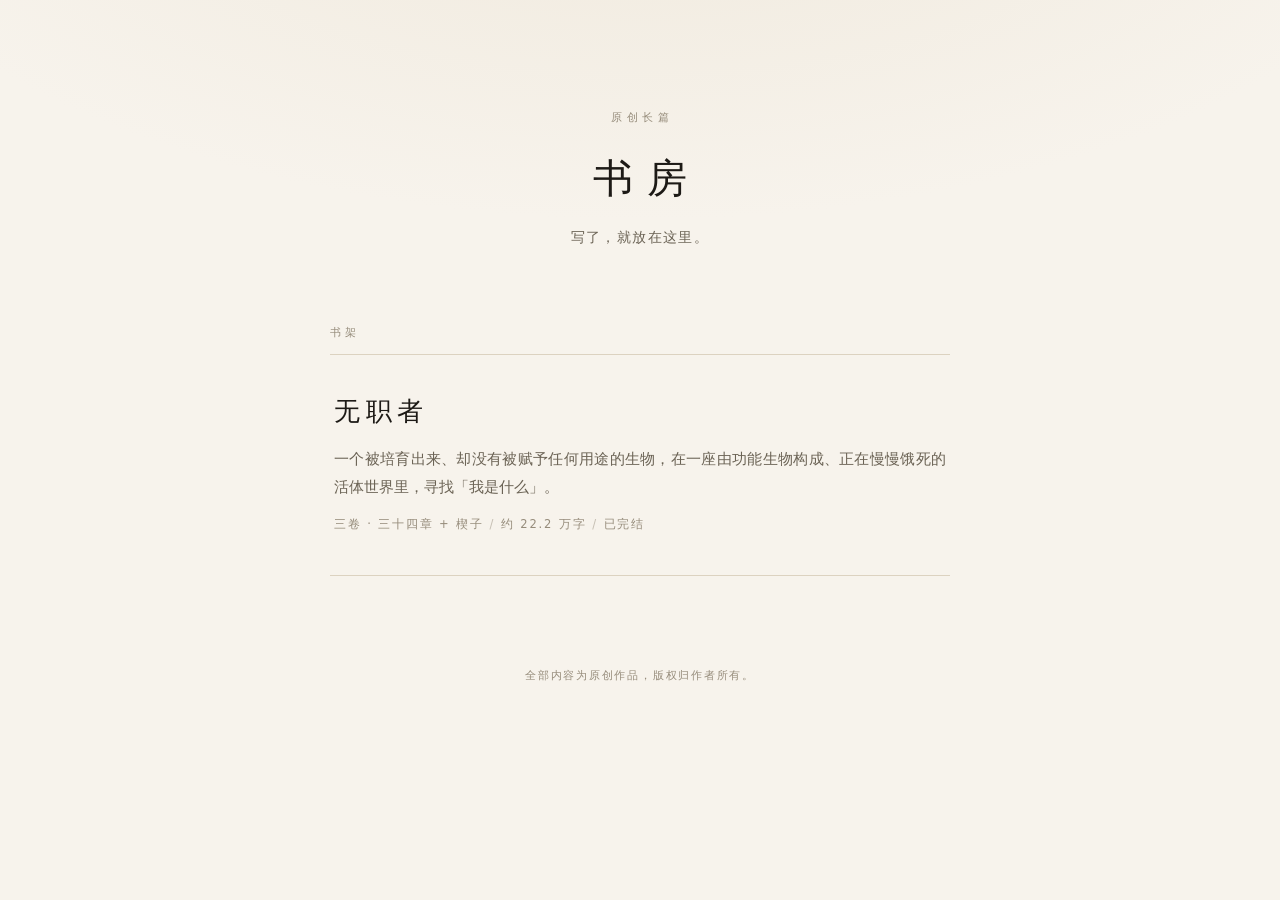
==== site/index.html @ 343d16f8 "改为书架结构：novels 仓库支持多本书" ====
<!doctype html>
<html lang="zh-CN">
<head>
<meta charset="utf-8">
<meta name="viewport" content="width=device-width, initial-scale=1">
<title>书房</title>
<meta name="description" content="原创长篇小说在线阅读。">
<style>
  :root {
    --paper: #f7f3ec;
    --paper-2: #efe8db;
    --ink: #1d1a16;
    --ink-2: #3d3830;
    --ink-3: #6b6355;
    --muted: #968c7b;
    --line: #dcd2c0;
    --accent: #8c5a2b;
    --serif: "Source Han Serif SC", "Noto Serif CJK SC", "Songti SC", "STSong", "SimSun", "Georgia", serif;
    --sans: "PingFang SC", "Hiragino Sans GB", "Microsoft YaHei", "Segoe UI", system-ui, sans-serif;
  }
  @media (prefers-color-scheme: dark) {
    :root {
      --paper: #15130f;
      --paper-2: #1d1a15;
      --ink: #e9e1d3;
      --ink-2: #c9c0b0;
      --ink-3: #9d9484;
      --muted: #877e6f;
      --line: #2f2a22;
      --accent: #d19d66;
    }
  }
  * { box-sizing: border-box; }
  html { -webkit-text-size-adjust: 100%; }
  body {
    margin: 0;
    min-height: 100vh;
    background: var(--paper);
    background-image: radial-gradient(1200px 600px at 50% -200px, var(--paper-2), transparent 70%);
    background-attachment: fixed;
    color: var(--ink);
    font-family: var(--serif);
    line-height: 1.9;
    display: flex;
    flex-direction: column;
    align-items: center;
    padding: 12vh 24px 8vh;
  }
  main { width: 100%; max-width: 620px; }

  header { text-align: center; margin-bottom: 8vh; }
  .kicker {
    font-family: var(--sans);
    font-size: 11px;
    letter-spacing: .42em;
    text-indent: .42em;
    color: var(--muted);
    margin: 0 0 22px;
  }
  h1 {
    font-size: 40px;
    font-weight: 400;
    letter-spacing: .34em;
    text-indent: .34em;
    margin: 0 0 18px;
    line-height: 1.4;
  }
  .sub {
    font-size: 14px;
    letter-spacing: .1em;
    color: var(--ink-3);
    margin: 0;
  }

  .shelf-label {
    font-family: var(--sans);
    font-size: 11px;
    letter-spacing: .36em;
    color: var(--muted);
    border-bottom: 1px solid var(--line);
    padding-bottom: 10px;
    margin: 0 0 4px;
  }

  .book {
    display: block;
    text-decoration: none;
    color: inherit;
    padding: 28px 4px;
    border-bottom: 1px solid var(--line);
    transition: padding-left .25s ease, border-color .25s ease;
  }
  .book:hover { padding-left: 14px; border-bottom-color: var(--accent); }
  .book-title {
    font-size: 26px;
    letter-spacing: .22em;
    color: var(--ink);
    margin: 0 0 8px;
  }
  .book:hover .book-title { color: var(--accent); }
  .book-desc {
    font-size: 15px;
    color: var(--ink-3);
    margin: 0 0 12px;
    text-align: justify;
  }
  .book-meta {
    font-family: var(--sans);
    font-size: 11.5px;
    letter-spacing: .16em;
    color: var(--muted);
  }
  .book-meta .dot { margin: 0 .5em; opacity: .5; }

  footer {
    margin-top: auto;
    padding-top: 10vh;
    font-family: var(--sans);
    font-size: 11px;
    letter-spacing: .16em;
    color: var(--muted);
    text-align: center;
  }
</style>
</head>
<body>
<main>
  <header>
    <p class="kicker">原创长篇</p>
    <h1>书房</h1>
    <p class="sub">写了，就放在这里。</p>
  </header>

  <p class="shelf-label">书架</p>

  <a class="book" href="./wuzhizhe/">
    <p class="book-title">无职者</p>
    <p class="book-desc">一个被培育出来、却没有被赋予任何用途的生物，在一座由功能生物构成、正在慢慢饿死的活体世界里，寻找「我是什么」。</p>
    <p class="book-meta">三卷 · 三十四章 + 楔子<span class="dot">/</span>约 22.2 万字<span class="dot">/</span>已完结</p>
  </a>

  <footer>全部内容为原创作品，版权归作者所有。</footer>
</main>
</body>
</html>
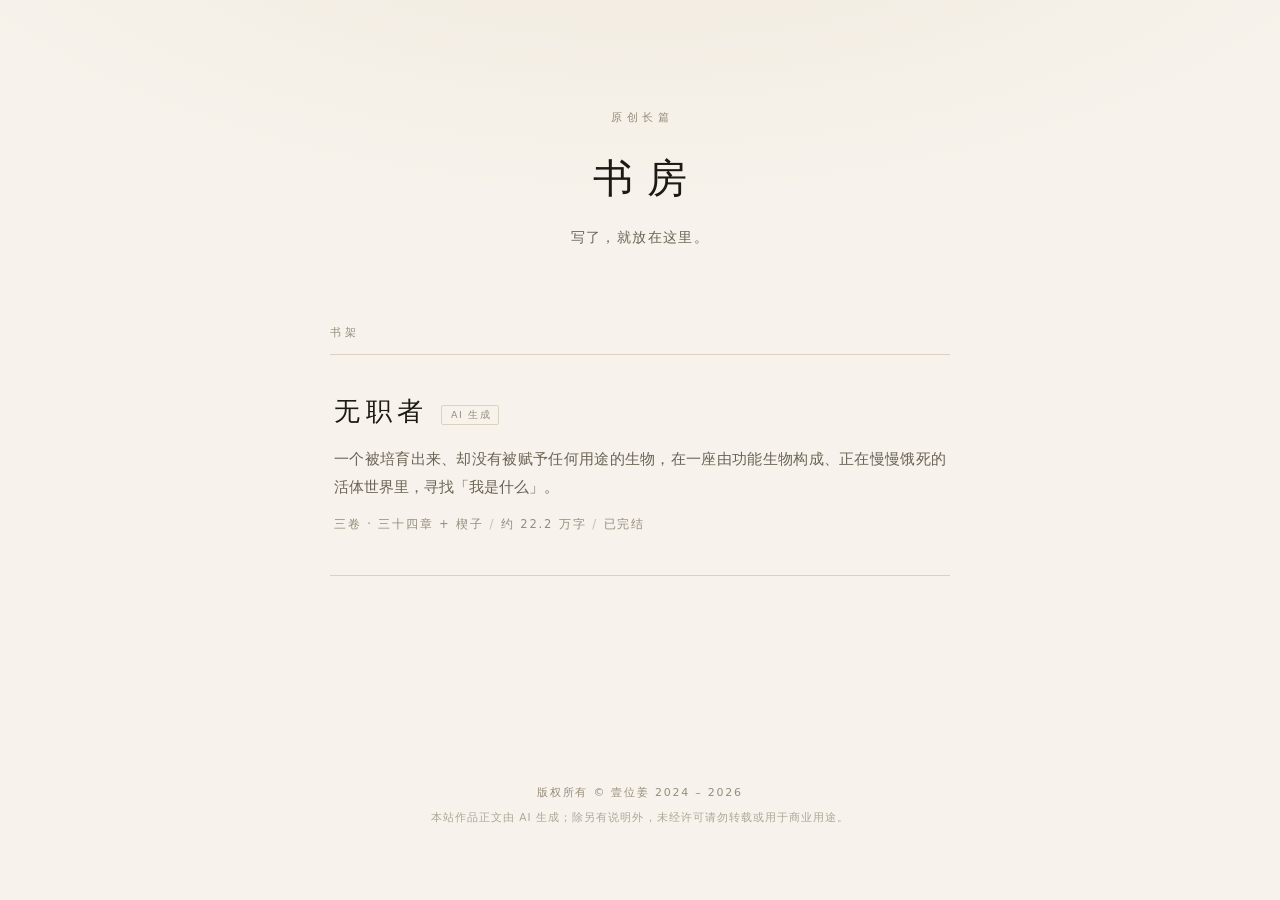
==== commit 074d1320: "阅读体验：主题字号面板、返回书房、跳转反馈与预取；版权与 AI 声明规范化" ====
--- a/site/index.html
+++ b/site/index.html
@@ -3,8 +3,25 @@
 <head>
 <meta charset="utf-8">
 <meta name="viewport" content="width=device-width, initial-scale=1">
-<title>书房</title>
-<meta name="description" content="原创长篇小说在线阅读。">
+<title>书房 ·《无职者》全本在线阅读</title>
+<meta name="description" content="《无职者》全本在线阅读：一个被培育出来、却没有被赋予任何用途的生物，在一座正在慢慢饿死的活体世界里，寻找「我是什么」。">
+<meta property="og:type" content="website">
+<meta property="og:site_name" content="书房">
+<meta property="og:title" content="书房 ·《无职者》全本在线阅读">
+<meta property="og:description" content="一个被培育出来、却没有被赋予任何用途的生物，在一座正在慢慢饿死的活体世界里，寻找「我是什么」。">
+<meta property="og:image" content="https://abitginger.top/novels/assets/og-shelf.png">
+<meta property="og:image:width" content="1200">
+<meta property="og:image:height" content="1200">
+<meta property="og:image:alt" content="书房 ·《无职者》全本在线阅读">
+<meta property="og:url" content="https://abitginger.top/novels/">
+<meta property="og:locale" content="zh_CN">
+<meta name="twitter:card" content="summary_large_image">
+<meta name="twitter:title" content="书房 ·《无职者》全本在线阅读">
+<meta name="twitter:description" content="一个被培育出来、却没有被赋予任何用途的生物，在一座正在慢慢饿死的活体世界里，寻找「我是什么」。">
+<meta name="twitter:image" content="https://abitginger.top/novels/assets/og-shelf.png">
+<link rel="image_src" href="https://abitginger.top/novels/assets/og-shelf.png">
+<link rel="icon" href="./assets/favicon.svg" type="image/svg+xml">
+<link rel="apple-touch-icon" href="./assets/favicon.png">
 <style>
   :root {
     --paper: #f7f3ec;
@@ -46,7 +63,7 @@
     align-items: center;
     padding: 12vh 24px 8vh;
   }
-  main { width: 100%; max-width: 620px; }
+  main { width: 100%; max-width: 620px; flex: 1 0 auto; display: flex; flex-direction: column; }
 
   header { text-align: center; margin-bottom: 8vh; }
   .kicker {
@@ -96,8 +113,25 @@
     letter-spacing: .22em;
     color: var(--ink);
     margin: 0 0 8px;
+    display: flex;
+    align-items: baseline;
+    gap: 12px;
+    flex-wrap: wrap;
   }
   .book:hover .book-title { color: var(--accent); }
+  .ai-badge {
+    font-family: var(--sans);
+    font-size: 9.5px;
+    letter-spacing: .18em;
+    text-indent: .18em;
+    color: var(--muted);
+    border: 1px solid var(--line);
+    border-radius: 2px;
+    padding: 2px 6px 2px 7px;
+    line-height: 1.4;
+    font-weight: 400;
+    transform: translateY(-2px);
+  }
   .book-desc {
     font-size: 15px;
     color: var(--ink-3);
@@ -120,6 +154,15 @@
     letter-spacing: .16em;
     color: var(--muted);
     text-align: center;
+    line-height: 2;
+  }
+  footer .cr { margin: 0; }
+  footer .cr-note {
+    margin: 4px 0 0;
+    font-size: 10.5px;
+    letter-spacing: .1em;
+    opacity: .75;
+    line-height: 1.9;
   }
 </style>
 </head>
@@ -134,12 +177,18 @@
   <p class="shelf-label">书架</p>
 
   <a class="book" href="./wuzhizhe/">
-    <p class="book-title">无职者</p>
+    <p class="book-title">无职者<span class="ai-badge" title="正文由 AI 模型 DeepSeek-V4-Flash-0731-W8A8 生成">AI 生成</span></p>
     <p class="book-desc">一个被培育出来、却没有被赋予任何用途的生物，在一座由功能生物构成、正在慢慢饿死的活体世界里，寻找「我是什么」。</p>
     <p class="book-meta">三卷 · 三十四章 + 楔子<span class="dot">/</span>约 22.2 万字<span class="dot">/</span>已完结</p>
   </a>
 
-  <footer>全部内容为原创作品，版权归作者所有。</footer>
+  <footer>
+    <p class="cr">版权所有 © 壹位姜 2024 – <span id="year">2026</span></p>
+    <p class="cr-note">本站作品正文由 AI 生成；除另有说明外，未经许可请勿转载或用于商业用途。</p>
+  </footer>
 </main>
+<script>
+  document.getElementById('year').textContent = new Date().getFullYear();
+</script>
 </body>
 </html>
